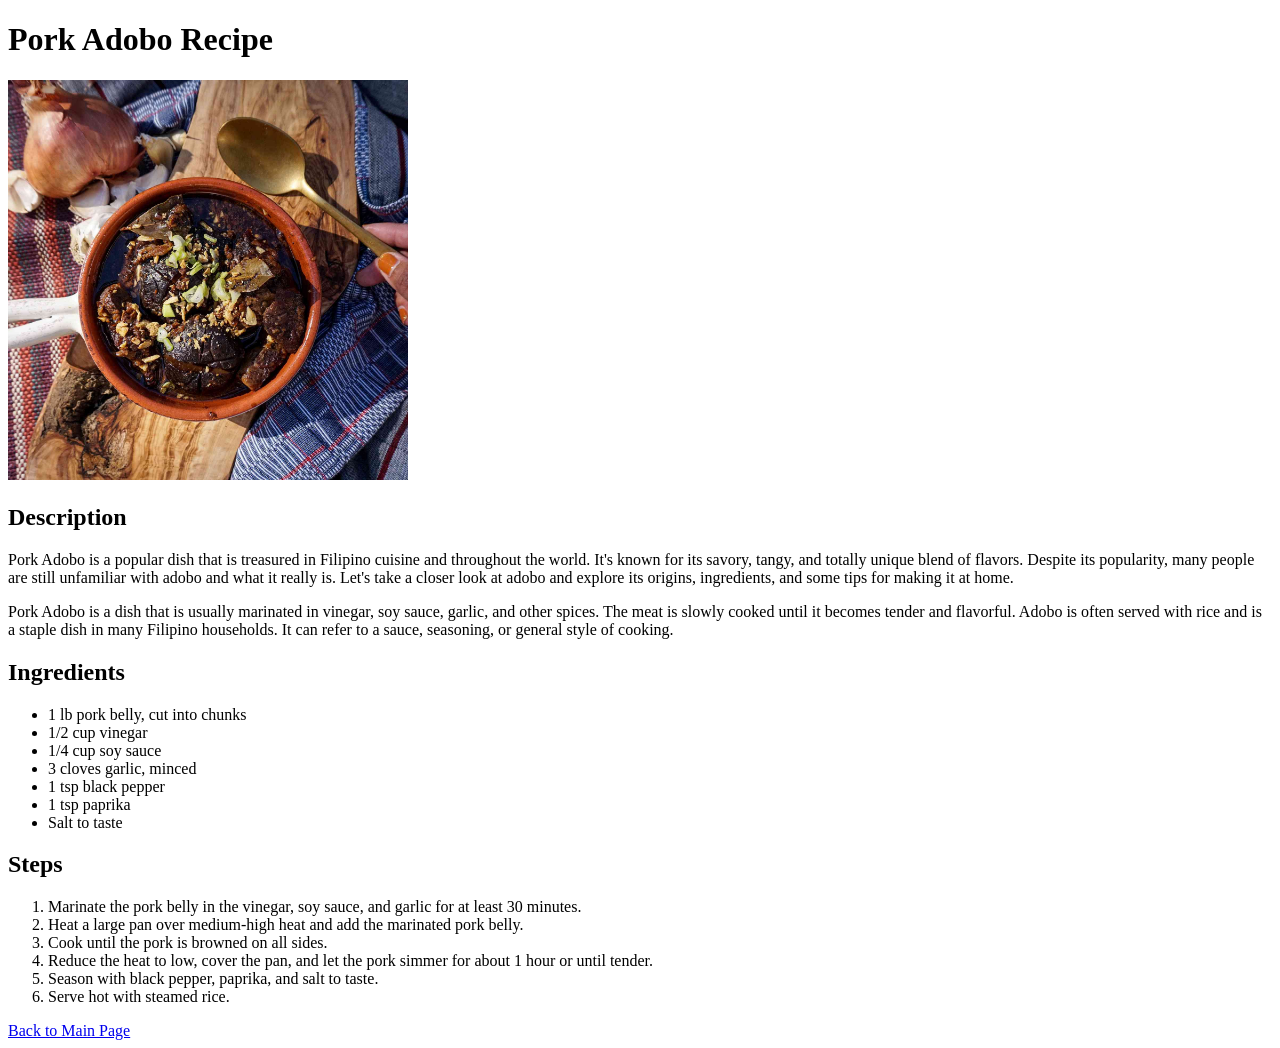
==== recipes/adobo.html @ d3db2b47 "added sisig.html and sinigang html" ====
<!DOCTYPE html>
<html lang="en">
<head>
    <meta charset="UTF-8">
    <meta name="viewport" content="width=device-width, initial-scale=1.0">
    <title>Adobo Recipe</title>
</head>
<body>
    <h1>Pork Adobo Recipe</h1>
    <img src="./img/adobo.jpg" alt="Pork Adobo" height="400" width="400">
    <h2>Description</h2>
    <p>Pork Adobo is a popular dish that is treasured in Filipino cuisine and throughout 
        the world. It's known for its savory, tangy, and totally unique blend of flavors.
        Despite its popularity, many people are still unfamiliar with adobo and what it 
        really is. Let's take a closer look at adobo and explore its origins, ingredients,
         and some tips for making it at home.</p>
    <p>Pork Adobo is a dish that is usually marinated in vinegar, soy sauce, garlic, and 
        other spices. The meat is slowly cooked until it becomes tender and flavorful. 
        Adobo is often served with rice and is a staple dish in many Filipino households. 
        It can refer to a sauce, seasoning, or general style of cooking.</p>

    <h2>Ingredients</h2>
    <ul>
        <li>1 lb pork belly, cut into chunks</li>
        <li>1/2 cup vinegar</li>
        <li>1/4 cup soy sauce</li>
        <li>3 cloves garlic, minced</li>
        <li>1 tsp black pepper</li>
        <li>1 tsp paprika</li>
        <li>Salt to taste</li>
    </ul>

    <h2>Steps</h2>
    <ol>
        <li>Marinate the pork belly in the vinegar, soy sauce, and garlic for at least 30 minutes.</li>
        <li>Heat a large pan over medium-high heat and add the marinated pork belly.</li>
        <li>Cook until the pork is browned on all sides.</li>
        <li>Reduce the heat to low, cover the pan, and let the pork simmer for about 1 hour or until tender.</li>
        <li>Season with black pepper, paprika, and salt to taste.</li>
        <li>Serve hot with steamed rice.</li>
    </ol>


    <a href="../index.html">Back to Main Page</a>
</body>
</html>
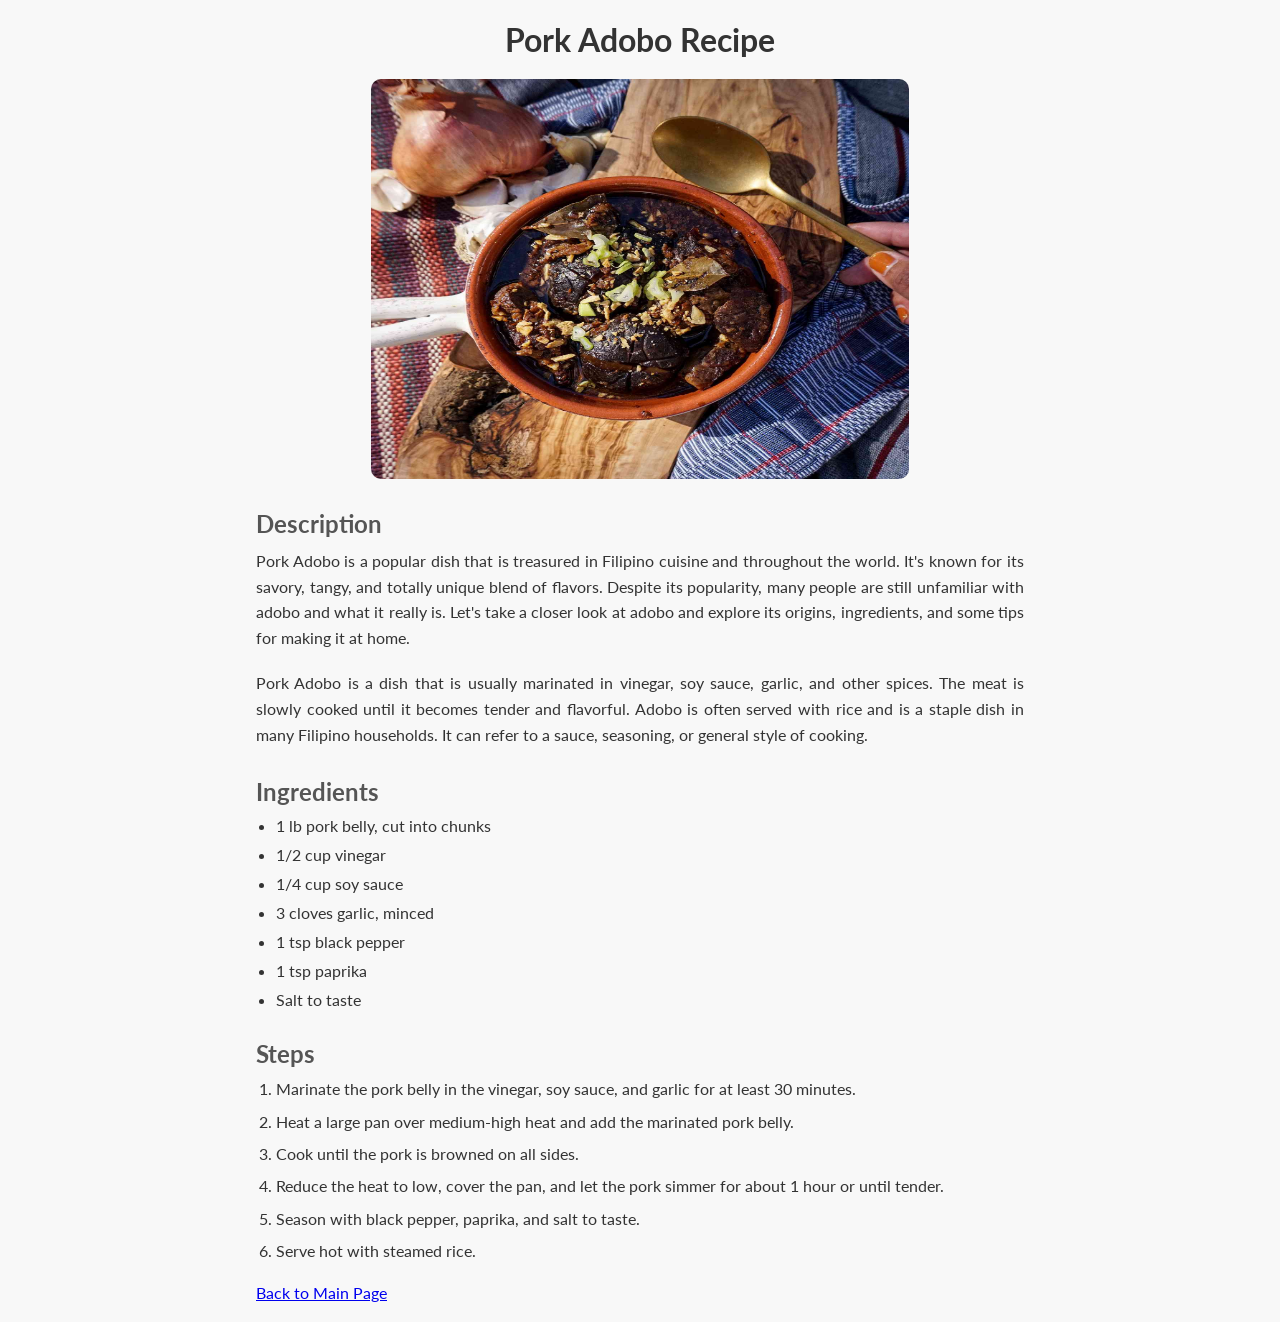
==== commit ce4dfbbe: "Added css to every element and then apply changes" ====
--- a/recipes/adobo.html
+++ b/recipes/adobo.html
@@ -4,43 +4,48 @@
     <meta charset="UTF-8">
     <meta name="viewport" content="width=device-width, initial-scale=1.0">
     <title>Adobo Recipe</title>
+    <link rel="preconnect" href="https://fonts.googleapis.com">
+    <link rel="preconnect" href="https://fonts.gstatic.com" crossorigin>
+    <link href="https://fonts.googleapis.com/css2?family=Lato:ital,wght@0,100;0,300;0,400;0,700;0,900;1,100;1,300;1,400;1,700;1,900&display=swap" rel="stylesheet">
+    <link rel="stylesheet" href="adobo.css">
 </head>
 <body>
-    <h1>Pork Adobo Recipe</h1>
-    <img src="./img/adobo.jpg" alt="Pork Adobo" height="400" width="400">
-    <h2>Description</h2>
-    <p>Pork Adobo is a popular dish that is treasured in Filipino cuisine and throughout 
-        the world. It's known for its savory, tangy, and totally unique blend of flavors.
-        Despite its popularity, many people are still unfamiliar with adobo and what it 
-        really is. Let's take a closer look at adobo and explore its origins, ingredients,
-         and some tips for making it at home.</p>
-    <p>Pork Adobo is a dish that is usually marinated in vinegar, soy sauce, garlic, and 
-        other spices. The meat is slowly cooked until it becomes tender and flavorful. 
-        Adobo is often served with rice and is a staple dish in many Filipino households. 
-        It can refer to a sauce, seasoning, or general style of cooking.</p>
+    <div class="container">
+        <h1>Pork Adobo Recipe</h1>
+        <img src="./img/adobo.jpg" alt="Pork Adobo" height="400" width="400">
+        <h2>Description</h2>
+        <p>Pork Adobo is a popular dish that is treasured in Filipino cuisine and throughout 
+            the world. It's known for its savory, tangy, and totally unique blend of flavors.
+            Despite its popularity, many people are still unfamiliar with adobo and what it 
+            really is. Let's take a closer look at adobo and explore its origins, ingredients,
+            and some tips for making it at home.</p>
+        <p>Pork Adobo is a dish that is usually marinated in vinegar, soy sauce, garlic, and 
+            other spices. The meat is slowly cooked until it becomes tender and flavorful. 
+            Adobo is often served with rice and is a staple dish in many Filipino households. 
+            It can refer to a sauce, seasoning, or general style of cooking.</p>
 
-    <h2>Ingredients</h2>
-    <ul>
-        <li>1 lb pork belly, cut into chunks</li>
-        <li>1/2 cup vinegar</li>
-        <li>1/4 cup soy sauce</li>
-        <li>3 cloves garlic, minced</li>
-        <li>1 tsp black pepper</li>
-        <li>1 tsp paprika</li>
-        <li>Salt to taste</li>
-    </ul>
+        <h2>Ingredients</h2>
+        <ul>
+            <li>1 lb pork belly, cut into chunks</li>
+            <li>1/2 cup vinegar</li>
+            <li>1/4 cup soy sauce</li>
+            <li>3 cloves garlic, minced</li>
+            <li>1 tsp black pepper</li>
+            <li>1 tsp paprika</li>
+            <li>Salt to taste</li>
+        </ul>
 
-    <h2>Steps</h2>
-    <ol>
-        <li>Marinate the pork belly in the vinegar, soy sauce, and garlic for at least 30 minutes.</li>
-        <li>Heat a large pan over medium-high heat and add the marinated pork belly.</li>
-        <li>Cook until the pork is browned on all sides.</li>
-        <li>Reduce the heat to low, cover the pan, and let the pork simmer for about 1 hour or until tender.</li>
-        <li>Season with black pepper, paprika, and salt to taste.</li>
-        <li>Serve hot with steamed rice.</li>
-    </ol>
+        <h2>Steps</h2>
+        <ol>
+            <li>Marinate the pork belly in the vinegar, soy sauce, and garlic for at least 30 minutes.</li>
+            <li>Heat a large pan over medium-high heat and add the marinated pork belly.</li>
+            <li>Cook until the pork is browned on all sides.</li>
+            <li>Reduce the heat to low, cover the pan, and let the pork simmer for about 1 hour or until tender.</li>
+            <li>Season with black pepper, paprika, and salt to taste.</li>
+            <li>Serve hot with steamed rice.</li>
+        </ol>
+        <a href="../index.html">Back to Main Page</a>
+    </div>
 
-
-    <a href="../index.html">Back to Main Page</a>
 </body>
 </html>
--- a/recipes/adobo.css
+++ b/recipes/adobo.css
@@ -0,0 +1,49 @@
+*{
+    font-family: 'Lato', sans-serif;
+    margin: 0;
+    padding: 0;
+}
+body {
+    background-color: #f8f8f8;
+    color: #333;
+}
+.container {
+    width: 60%;
+    margin: 0 auto;
+    padding: 20px;
+}
+.container h1 {
+    text-align: center;
+    margin-bottom: 20px;
+}
+.container img {
+    display: block;
+    margin: 0 auto 20px auto;
+    border-radius: 10px;
+    width: 70%;
+}
+.container h2 {
+    margin-top: 30px;
+    color: #555;
+    margin-bottom: 10px;
+}
+.container p {
+    line-height: 1.6;
+    margin-bottom: 20px;
+    text-align: justify;
+}
+.container ul {
+    list-style-type: disc;
+    margin-left: 20px;
+    margin-bottom: 20px;
+}
+.container li {
+    margin-bottom: 10px;
+}
+.container ol {
+    margin-left: 20px;
+    margin-bottom: 20px;
+}
+.container ol li{
+    line-height: 1.4;
+}
